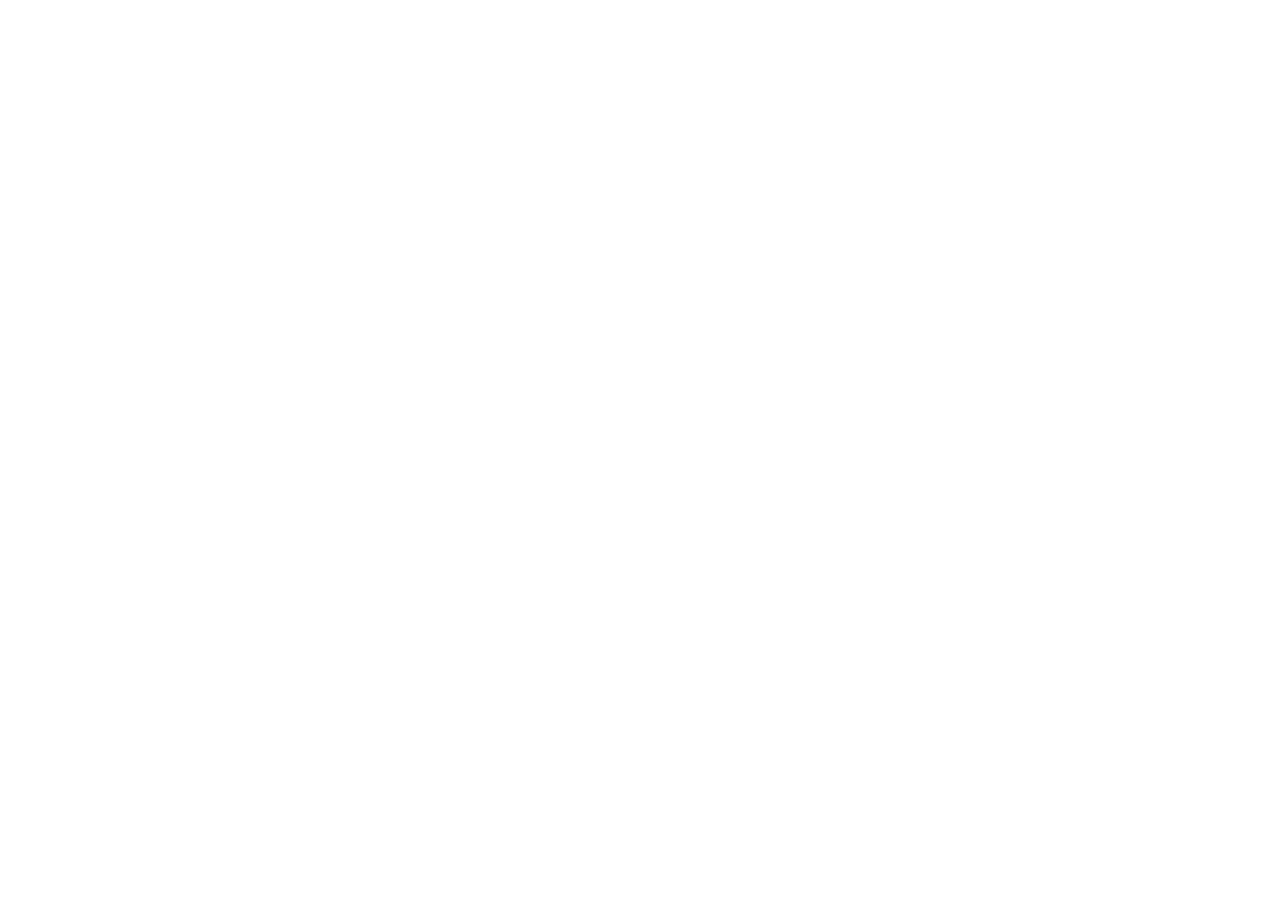
==== outro.html @ ee9be30b "Create outro.html" ====
<!DOCTYPE html>
<html lang="pt-br">
<head>
    <meta charset="UTF-8">
    <meta name="viewport" content="width=device-width, initial-scale=1.0">
    <title>João Matheus Lacerda</title>
    <link rel="shortcut icon" href="html.png" type="image/x-icon">
</head>
<body>
   <ol
    <img src="porta.png" alt="porta">
</body>
</html>
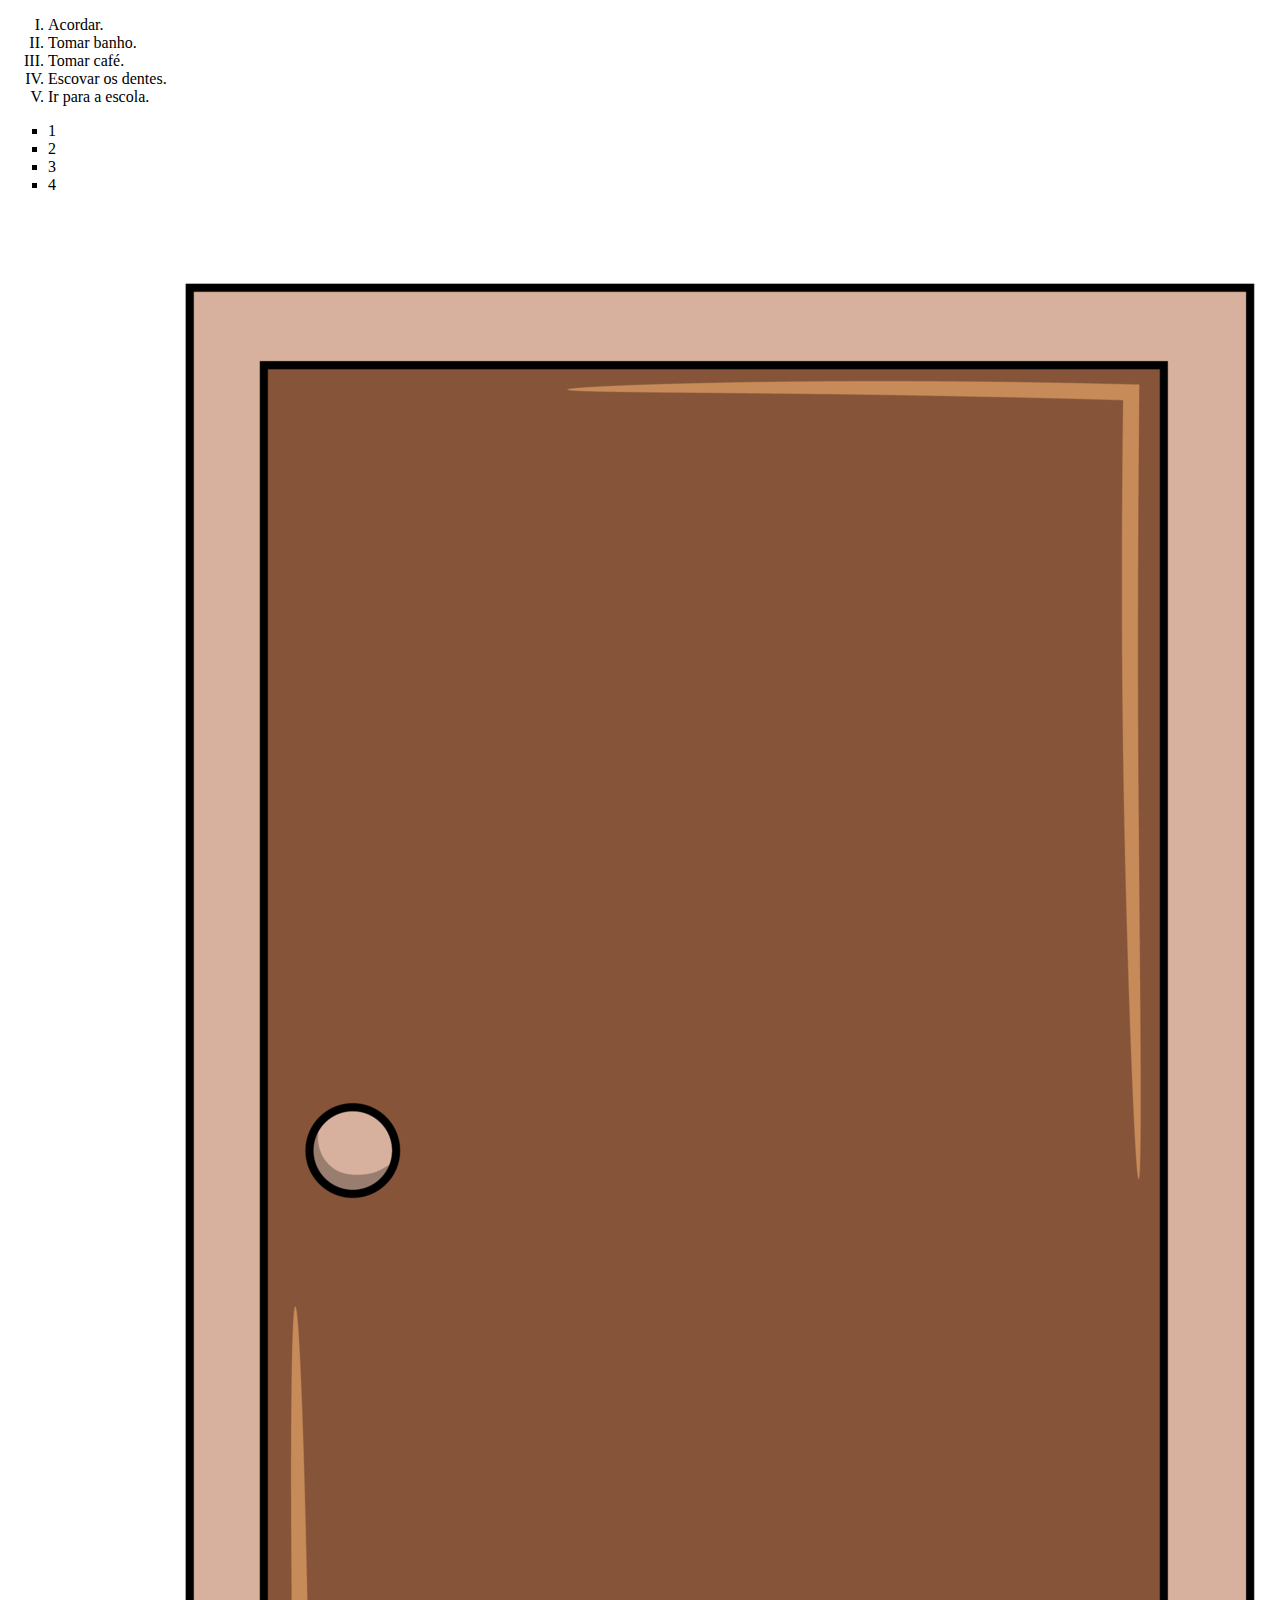
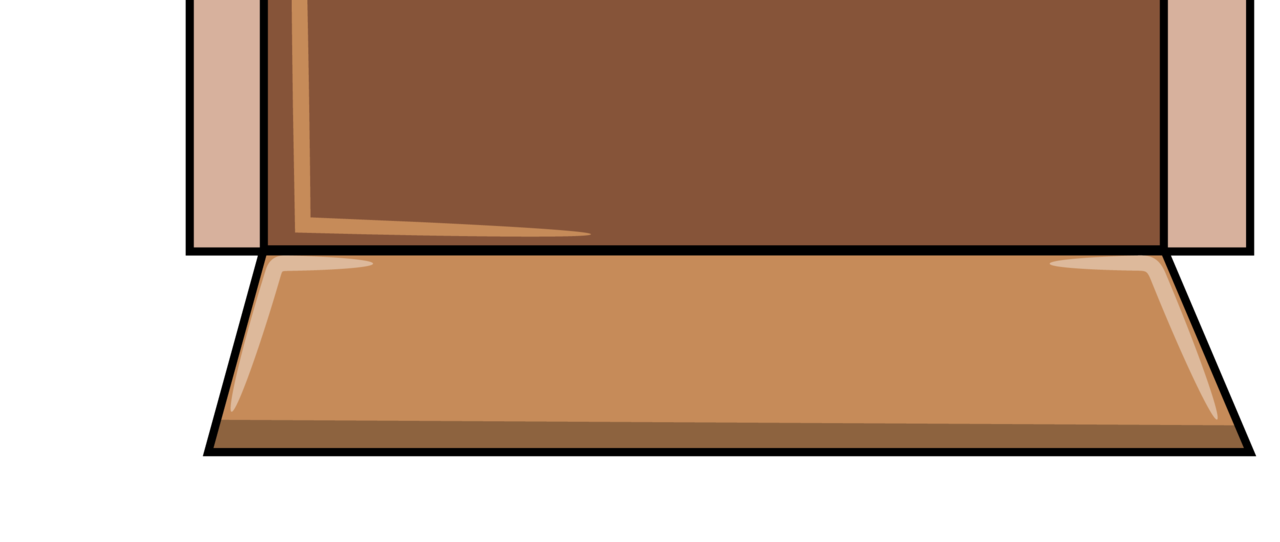
==== commit b98f3d85: "Update outro.html" ====
--- a/outro.html
+++ b/outro.html
@@ -7,7 +7,19 @@
     <link rel="shortcut icon" href="html.png" type="image/x-icon">
 </head>
 <body>
-   <ol
+    <ol type="I">
+        <li>Acordar.</li>
+        <li>Tomar banho.</li>
+        <li>Tomar café.</li>
+        <li>Escovar os dentes.</li>
+        <li>Ir para a escola.</li>
+    </ol>
+    <ul type="square">
+        <li>1</li>
+        <li>2</li>
+        <li>3</li>
+        <li>4</li>
+    </ul>
     <img src="porta.png" alt="porta">
 </body>
 </html>
